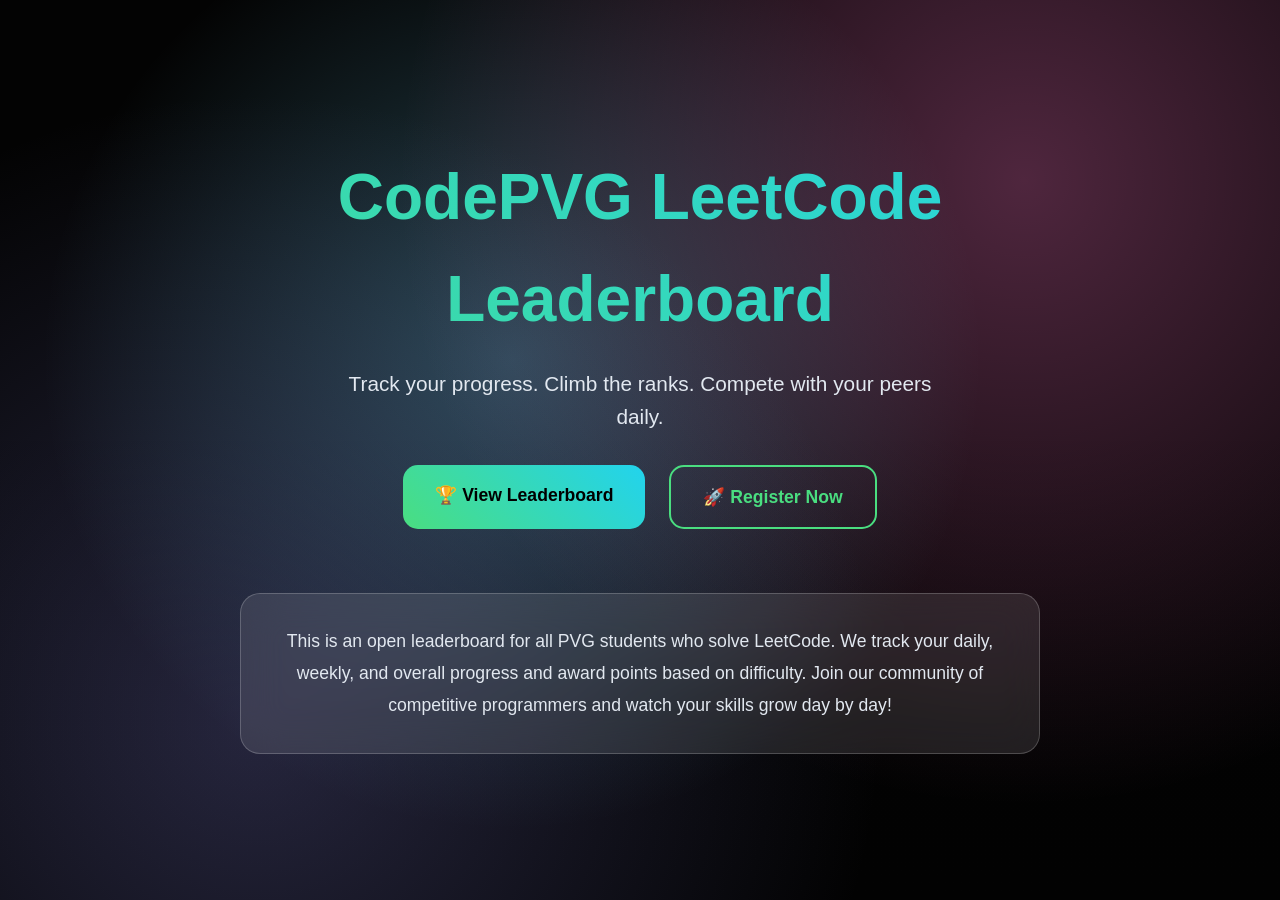
==== frontend/index.html @ daf1b3d1 "Update navbar, using reusable js block" ====
<!DOCTYPE html>
<html lang="en">

<head>
    <meta charset="UTF-8">
    <meta name="viewport" content="width=device-width, initial-scale=1.0">
    <title>CodePVG LeetCode Leaderboard</title>
    <link rel="stylesheet" href="styles/main.css">
    <link rel="icon" type="image/png" href="assets/logo.png">
</head>

<body>
    <main class="hero">
        <div class="hero-content">
            <h1 class="hero-title">CodePVG LeetCode Leaderboard</h1>

            <p class="hero-subtitle">
                Track your progress. Climb the ranks. Compete with your peers daily.
            </p>

            <div class="hero-buttons">
                <a href="/leaderboard" class="btn btn-primary">
                    🏆 View Leaderboard
                </a>
                <a href="/registration" class="btn btn-secondary">
                    🚀 Register Now
                </a>
            </div>

            <div class="hero-description">
                <p>
                    This is an open leaderboard for all PVG students who solve LeetCode. We track your daily,
                    weekly, and overall progress and award points based on difficulty. Join our community of
                    competitive programmers and watch your skills grow day by day!
                </p>
            </div>
        </div>
    </main>
</body>

</html>
---- frontend/styles/main.css ----
/* Reset and base styles */
* {
  margin: 0;
  padding: 0;
  box-sizing: border-box;
}

html,
body {
  overflow-x: hidden;
  width: 100%;
  max-width: 100vw;
}

body {
  font-family: -apple-system, BlinkMacSystemFont, 'Segoe UI', Roboto, Oxygen, Ubuntu, Cantarell, sans-serif;
  background: #0a0a0a;
  color: #fff;
  line-height: 1.6;
}

/* Animations */
@keyframes float {

  0%,
  100% {
    transform: translateY(0px) rotate(0deg);
  }

  50% {
    transform: translateY(-20px) rotate(1deg);
  }
}

@keyframes glow {

  0%,
  100% {
    box-shadow: 0 0 20px rgba(74, 222, 128, 0.3);
  }

  50% {
    box-shadow: 0 0 40px rgba(74, 222, 128, 0.6), 0 0 60px rgba(34, 211, 238, 0.3);
  }
}

@keyframes gradient {
  0% {
    background-position: 0% 50%;
  }

  50% {
    background-position: 100% 50%;
  }

  100% {
    background-position: 0% 50%;
  }
}

@keyframes scroll {
  0% {
    opacity: 1;
    transform: translateX(-50%) translateY(0);
  }

  100% {
    opacity: 0;
    transform: translateX(-50%) translateY(20px);
  }
}

/* Utility classes */
.container {
  max-width: 1200px;
  margin: 0 auto;
  padding: 0 1rem;
  width: 100%;
}

.text-center {
  text-align: center;
}

.flex {
  display: flex;
}

.flex-col {
  flex-direction: column;
}

.items-center {
  align-items: center;
}

.justify-center {
  justify-content: center;
}

.justify-between {
  justify-content: space-between;
}

.gap-1 {
  gap: 1rem;
}

.gap-2 {
  gap: 2rem;
}

.hidden {
  display: none;
}

/* Navigation */
.navbar {
  background: linear-gradient(135deg, #1a1a2e 0%, #16213e 100%);
  padding: 1rem 0;
  border-bottom: 1px solid #333;
  position: sticky;
  top: 0;
  z-index: 1000;
}

.navbar .container {
  display: flex;
  justify-content: space-between;
  align-items: center;
}

.navbar .nav-brand {
  display: flex;
  align-items: center;
  gap: 12px;
  text-decoration: none;
  transition: transform 0.3s ease;
}

.navbar .nav-brand:hover {
  transform: scale(1.02);
}

.navbar .nav-logo {
  width: 40px;
  height: 40px;
}

.navbar .nav-title {
  color: #fff;
  font-size: 1.6rem;
  font-weight: 800;
  letter-spacing: 0.5px;
  background: linear-gradient(45deg, #4ade80, #22d3ee);
  -webkit-background-clip: text;
  -webkit-text-fill-color: transparent;
  background-clip: text;
}

.navbar .nav-links {
  display: flex;
  gap: 2rem;
  list-style: none;
}

.navbar .nav-links a {
  color: #fff;
  text-decoration: none;
  font-size: 1rem;
  transition: color 0.3s ease;
}

.navbar .nav-links a:hover,
.navbar .nav-links a.active {
  color: #4ade80;
}

.mobile-menu-btn {
  display: none;
  background: transparent;
  border: none;
  color: #fff;
  cursor: pointer;
  padding: 0.5rem;
}

.mobile-menu-btn svg {
  display: block;
}

/* Hero section */
.hero {
  min-height: 100vh;
  width: 100%;
  background:
    linear-gradient(rgba(0, 0, 0, 0.7), rgba(0, 0, 0, 0.8)),
    url('https://images.unsplash.com/photo-1461749280684-dccba630e2f6?ixlib=rb-4.0.3&ixid=M3wxMjA3fDB8MHxwaG90by1wYWdlfHx8fGVufDB8fHx8fA%3D%3D&auto=format&fit=crop&w=2069&q=80');
  background-size: cover;
  background-position: center;
  background-attachment: fixed;
  position: relative;
  display: flex;
  flex-direction: column;
  justify-content: center;
  align-items: center;
  text-align: center;
  padding: 2rem 1rem;
  overflow: hidden;
}

.hero::before {
  content: '';
  position: absolute;
  top: 0;
  left: 0;
  right: 0;
  bottom: 0;
  background:
    radial-gradient(circle at 20% 80%, rgba(120, 119, 198, 0.3) 0%, transparent 50%),
    radial-gradient(circle at 80% 20%, rgba(255, 119, 198, 0.3) 0%, transparent 50%),
    radial-gradient(circle at 40% 40%, rgba(120, 219, 255, 0.3) 0%, transparent 50%);
  animation: float 6s ease-in-out infinite;
}

.hero-content {
  position: relative;
  z-index: 10;
  max-width: 1000px;
  width: 100%;
  margin: 0 auto;
}

.hero-title {
  font-size: 4rem;
  font-weight: bold;
  margin-bottom: 1rem;
  background: linear-gradient(45deg, #4ade80, #22d3ee, #a855f7);
  background-size: 300% 300%;
  -webkit-background-clip: text;
  -webkit-text-fill-color: transparent;
  background-clip: text;
  animation: gradient 3s ease infinite;
}

.hero-subtitle {
  font-size: 1.3rem;
  margin-bottom: 2rem;
  color: #e2e8f0;
  font-weight: 300;
  max-width: 600px;
  margin-left: auto;
  margin-right: auto;
  line-height: 1.6;
}

.hero-buttons {
  display: flex;
  gap: 1.5rem;
  justify-content: center;
  margin-bottom: 4rem;
  flex-wrap: wrap;
}

.btn {
  border: none;
  border-radius: 15px;
  padding: 1rem 2rem;
  font-weight: bold;
  font-size: 1.1rem;
  cursor: pointer;
  transition: all 0.3s ease;
  min-width: 200px;
  max-width: 300px;
  text-decoration: none;
  display: inline-block;
  text-align: center;
}

.btn-primary {
  background: linear-gradient(45deg, #4ade80, #22d3ee);
  color: #000;
  animation: glow 2s ease-in-out infinite;
}

.btn-primary:hover {
  transform: translateY(-3px) scale(1.05);
  box-shadow: 0 10px 40px rgba(74, 222, 128, 0.4);
}

.btn-secondary {
  background: transparent;
  border: 2px solid #4ade80;
  color: #4ade80;
}

.btn-secondary:hover {
  background: #4ade80;
  color: #000;
  transform: translateY(-3px) scale(1.05);
}

.hero-description {
  background: rgba(255, 255, 255, 0.1);
  border-radius: 20px;
  padding: 2rem;
  backdrop-filter: blur(20px);
  border: 1px solid rgba(255, 255, 255, 0.2);
  max-width: 800px;
  margin: 0 auto;
  width: 100%;
}

.hero-description p {
  font-size: 1.1rem;
  line-height: 1.8;
  color: #e2e8f0;
  margin: 0;
}

/* Page content */
.page {
  min-height: 100vh;
  background: linear-gradient(135deg, #0a0a0a 0%, #1a1a2e 50%, #16213e 100%);
  color: #fff;
  padding: 2rem 1rem;
}

.page-title {
  text-align: center;
  font-size: 3rem;
  margin-bottom: 2rem;
  font-weight: bold;
  background: linear-gradient(45deg, #4ade80, #22d3ee);
  -webkit-background-clip: text;
  -webkit-text-fill-color: transparent;
  background-clip: text;
}

/* Tabs */
.tabs {
  display: flex;
  justify-content: center;
  margin-bottom: 2rem;
  border-bottom: 1px solid #333;
  flex-wrap: nowrap;
}

.tab {
  padding: 1rem 2rem;
  background: transparent;
  border: none;
  border-bottom: 3px solid transparent;
  color: #94a3b8;
  border-radius: 10px 10px 0 0;
  font-size: 1.2rem;
  font-weight: 600;
  cursor: pointer;
  text-transform: capitalize;
  transition: color 0.25s ease, border-color 0.25s ease, background-color 0.25s ease;
}

.tab:hover {
  color: #e2e8f0;
  background: rgba(255, 255, 255, 0.03);
}

.tab.active {
  color: #4ade80;
  background: rgba(74, 222, 128, 0.08);
  box-shadow: inset 0 -3px 0 #4ade80;
}

/* Leaderboard */
.leaderboard {
  background: rgba(255, 255, 255, 0.05);
  border-radius: 12px;
  overflow: hidden;
  backdrop-filter: blur(10px);
  border: 1px solid rgba(255, 255, 255, 0.1);
}

.leaderboard-header {
  display: grid;
  grid-template-columns: 60px 1fr 180px 80px 80px 80px 100px;
  padding: 1rem 1.25rem;
  background: rgba(255, 255, 255, 0.1);
  font-weight: bold;
  font-size: 0.9rem;
  border-bottom: 1px solid rgba(255, 255, 255, 0.1);
}

.leaderboard-row {
  display: grid;
  grid-template-columns: 60px 1fr 180px 80px 80px 80px 100px;
  padding: 1rem 1.25rem;
  border-bottom: 1px solid rgba(255, 255, 255, 0.1);
  transition: background 0.3s ease;
}

.leaderboard-row:nth-child(even) {
  background: rgba(255, 255, 255, 0.02);
}

.leaderboard-row:hover {
  background: rgba(255, 255, 255, 0.1);
}

.leaderboard-row:last-child {
  border-bottom: none;
}

.rank {
  display: flex;
  align-items: center;
  font-size: 1.2rem;
  font-weight: bold;
}

.username {
  color: #22d3ee;
  font-family: monospace;
  font-size: 0.9rem;
  overflow: hidden;
  white-space: nowrap;
}

.user-link {
  text-decoration: none;
  color: inherit;
  border-bottom: 1px dashed rgba(0, 188, 212, 0.4);
  transition: all 0.2s ease;
  padding: 1px 4px;
  display: inline-block;
  max-width: 100%;
  overflow: hidden;
  text-overflow: ellipsis;
  white-space: nowrap;
  vertical-align: middle;
}

.user-link:hover {
  border-bottom: 1px solid currentColor;
  background-color: rgba(0, 188, 212, 0.1);
  border-radius: 4px;
}

.user-link:hover::after {
  content: "↗";
  font-size: 1em;
  font-weight: bold;
  margin-left: 2px;
}

.easy {
  color: #4ade80;
}

.medium {
  color: #f59e0b;
}

.hard {
  color: #ef4444;
}

.score {
  color: #fff;
  font-weight: bold;
  font-size: 1.1rem;
}

/* Mobile cards */
.mobile-cards {
  display: none;
}

.mobile-card {
  background: rgba(255, 255, 255, 0.05);
  border-radius: 12px;
  padding: 1.5rem;
  margin-bottom: 1rem;
  border: 1px solid rgba(255, 255, 255, 0.1);
}

.mobile-card-header {
  display: flex;
  justify-content: space-between;
  align-items: center;
  margin-bottom: 1rem;
}

.mobile-rank {
  font-size: 1.5rem;
  font-weight: bold;
}

.mobile-score {
  font-size: 1.2rem;
  font-weight: bold;
  color: #4ade80;
}

.mobile-name {
  font-size: 1.2rem;
  font-weight: bold;
  margin-bottom: 0.5rem;
}

.mobile-username {
  color: #22d3ee;
  font-family: monospace;
  margin-bottom: 1rem;
}

.mobile-stats {
  display: flex;
  justify-content: space-between;
}

.mobile-stat {
  text-align: center;
}

.mobile-stat-number {
  font-weight: bold;
  font-size: 1.2rem;
}

.mobile-stat-label {
  font-size: 0.8rem;
  color: #888;
}

/* Forms */
.form-container {
  display: flex;
  align-items: center;
  justify-content: center;
  min-height: 100vh;
  padding: 2rem 1rem;
}

.form-card {
  background: rgba(255, 255, 255, 0.05);
  border-radius: 20px;
  padding: 3rem;
  backdrop-filter: blur(10px);
  border: 1px solid rgba(255, 255, 255, 0.1);
  max-width: 500px;
  width: 100%;
}

.form-group {
  margin-bottom: 1.5rem;
}

.form-label {
  display: block;
  margin-bottom: 0.5rem;
  font-weight: bold;
  color: #fff;
}

.form-input {
  width: 100%;
  padding: 1rem;
  border-radius: 12px;
  border: 1px solid rgba(255, 255, 255, 0.3);
  background: rgba(255, 255, 255, 0.1);
  color: #fff;
  font-size: 1rem;
  backdrop-filter: blur(10px);
  outline: none;
  transition: border-color 0.3s ease;
}

.form-input:focus {
  border-color: #4ade80;
}

.form-input::placeholder {
  color: #aaa;
}

.form-help {
  color: #ccc;
  font-size: 0.9rem;
  margin-top: 0.5rem;
  display: block;
}

/* Success message */
.success-container {
  text-align: center;
}

.success-icon {
  font-size: 4rem;
  margin-bottom: 1rem;
}

.success-title {
  font-size: 2rem;
  margin-bottom: 1rem;
  color: #4ade80;
}

.success-message {
  font-size: 1.1rem;
  margin-bottom: 2rem;
  color: #ccc;
}

/* Content sections */
.content-section {
  background: rgba(255, 255, 255, 0.05);
  border-radius: 20px;
  padding: 2rem;
  backdrop-filter: blur(10px);
  border: 1px solid rgba(255, 255, 255, 0.1);
  margin-bottom: 2rem;
}

.section-title {
  margin-bottom: 1rem;
  font-size: 1.5rem;
}

.section-title.green {
  color: #4ade80;
}

.section-title.blue {
  color: #22d3ee;
}

.section-title.red {
  color: #ef4444;
}

.section-title.orange {
  color: #f59e0b;
}

.section-title.purple {
  color: #8b5cf6;
}

.grid-2 {
  display: grid;
  grid-template-columns: repeat(auto-fit, minmax(300px, 1fr));
  gap: 1.5rem;
}

.grid-3 {
  display: grid;
  grid-template-columns: repeat(auto-fit, minmax(250px, 1fr));
  gap: 1rem;
}

.feature-grid {
  display: grid;
  grid-template-columns: repeat(auto-fit, minmax(300px, 1fr));
  gap: 1.5rem;
  margin-bottom: 2rem;
}

.feature-card {
  background: rgba(255, 255, 255, 0.05);
  border-radius: 15px;
  padding: 1.5rem;
  border: 1px solid rgba(255, 255, 255, 0.1);
}

.feature-title {
  margin-bottom: 1rem;
  font-size: 1.2rem;
}

.feature-list {
  color: #ccc;
  line-height: 1.6;
  margin: 0;
  padding-left: 1.2rem;
}

.badges {
  display: flex;
  justify-content: center;
  flex-wrap: wrap;
  gap: 1rem;
}

.badge {
  border-radius: 12px;
  padding: 0.8rem 1.5rem;
  font-weight: bold;
}

.badge.green {
  background: linear-gradient(45deg, #4ade80, #22d3ee);
  color: #000;
}

.badge.orange {
  background: linear-gradient(45deg, #f59e0b, #ef4444);
  color: #fff;
}

.badge.purple {
  background: linear-gradient(45deg, #8b5cf6, #ec4899);
  color: #fff;
}

/* Scroll indicator */
.scroll-indicator {
  position: absolute;
  bottom: 2rem;
  left: 50%;
  transform: translateX(-50%);
  animation: float 2s ease-in-out infinite;
}

.scroll-mouse {
  width: 30px;
  height: 50px;
  border: 2px solid #4ade80;
  border-radius: 25px;
  position: relative;
}

.scroll-wheel {
  width: 4px;
  height: 8px;
  background: #4ade80;
  border-radius: 2px;
  position: absolute;
  top: 8px;
  left: 50%;
  transform: translateX(-50%);
  animation: scroll 2s ease-in-out infinite;
}

/* Contact Section */
.contact-card {
  text-align: center;
  padding: 2rem 1.5rem;
  transition: transform 0.3s ease, box-shadow 0.3s ease;
}

.contact-card:hover {
  transform: translateY(-5px);
  box-shadow: 0 10px 25px rgba(0, 0, 0, 0.3);
}

.contact-icon {
  width: 60px;
  height: 60px;
  border-radius: 50%;
  display: flex;
  align-items: center;
  justify-content: center;
  margin: 0 auto 1rem;
  transition: transform 0.3s ease;
}

.contact-icon.linkedin {
  background: linear-gradient(135deg, #0077b5, #005885);
  color: white;
}

.contact-icon.email {
  background: linear-gradient(135deg, #ea4335, #d33b2c);
  color: white;
}

.contact-icon.whatsapp {
  background: linear-gradient(135deg, #25d366, #1da851);
  color: white;
}

.contact-card:hover .contact-icon {
  transform: scale(1.1) rotate(5deg);
}

.contact-btn {
  display: inline-block;
  padding: 0.75rem 1.5rem;
  border-radius: 25px;
  text-decoration: none;
  font-weight: 600;
  font-size: 0.9rem;
  transition: all 0.3s ease;
  border: 2px solid transparent;
  color: white;
}

.linkedin-btn {
  background: linear-gradient(135deg, #0077b5, #005885);
}

.linkedin-btn:hover {
  background: linear-gradient(135deg, #005885, #004a6b);
  transform: translateY(-2px);
  box-shadow: 0 5px 15px rgba(0, 119, 181, 0.4);
}

.email-btn {
  background: linear-gradient(135deg, #ea4335, #d33b2c);
}

.email-btn:hover {
  background: linear-gradient(135deg, #d33b2c, #b52d20);
  transform: translateY(-2px);
  box-shadow: 0 5px 15px rgba(234, 67, 53, 0.4);
}

.whatsapp-btn {
  background: linear-gradient(135deg, #25d366, #1da851);
}

.whatsapp-btn:hover {
  background: linear-gradient(135deg, #1da851, #128c3c);
  transform: translateY(-2px);
  box-shadow: 0 5px 15px rgba(37, 211, 102, 0.4);
}

.contact-description {
  color: #aaa;
  margin-bottom: 1rem;
  font-size: 0.9rem;
}

/* Mobile responsiveness */
@media (max-width: 768px) {
  .hero-title {
    font-size: 2.5rem;
  }

  .hero-subtitle {
    font-size: 1rem;
    margin-bottom: 1.5rem;
  }

  .hero-buttons {
    flex-direction: column;
    width: 100%;
    align-items: center;
  }

  .btn {
    width: 100%;
    max-width: 300px;
  }

  .hero-description {
    padding: 1.5rem;
  }

  .hero-description p {
    font-size: 1rem;
  }

  .navbar .container {
    flex-wrap: wrap;
  }

  .mobile-menu-btn {
    display: block;
    margin-left: auto;
  }

  .navbar .nav-links {
    display: none;
    flex-direction: column;
    width: 100%;
    text-align: center;
    padding-top: 1rem;
    gap: 1rem;
  }

  .navbar .nav-links.active {
    display: flex;
  }

  .leaderboard-header,
  .leaderboard-row {
    display: none;
  }

  .mobile-cards {
    display: block;
  }

  .tabs {
    flex-wrap: wrap;
  }

  .tab {
    padding: 0.75rem 1rem;
    font-size: 0.9rem;
  }

  .page-title {
    font-size: 2rem;
  }

  .form-card {
    padding: 2rem;
  }

  .feature-grid {
    grid-template-columns: 1fr;
    gap: 1.5rem;
  }

  .contact-card {
    padding: 1.5rem 1rem;
  }

  .contact-icon {
    width: 50px;
    height: 50px;
  }
}

@media (max-width: 480px) {
  .hero-title {
    font-size: 2rem;
  }

  .hero-subtitle {
    font-size: 0.9rem;
  }

  .hero-buttons {
    margin-bottom: 2rem;
  }

  .hero-description {
    padding: 1rem;
  }

  .btn {
    padding: 0.8rem 1.5rem;
    font-size: 1rem;
  }

  .page-title {
    font-size: 1.5rem;
  }

  .form-card {
    padding: 1.5rem;
  }

  .container {
    padding: 0 0.5rem;
  }
}

/* Hiding scrollbar */
html,
body {
  scrollbar-width: none;
  /* Firefox */
  -ms-overflow-style: none;
  /* IE and Edge */
}

html::-webkit-scrollbar,
body::-webkit-scrollbar {
  display: none;
  /* Chrome, Safari, Opera */
}

/* footer styles */
.footer {
  width: 100%;
  padding: 50px 20px 20px;
  background: #0f172a;
  border-top: 1px solid rgba(255, 255, 255, 0.08);
  font-family: 'Poppins', sans-serif;
  position: relative;
}

.footer-container {
  max-width: 1200px;
  margin: auto;
  display: grid;
  grid-template-columns: 3fr 1fr 1fr 1.5fr;
  gap: 40px;
}

.footer-section.brand {
  justify-self: start;
  padding-right: 40px;
  margin-right: 40px;
}

.footer-section:nth-child(2),
.footer-section:nth-child(3),
.footer-section:nth-child(4) {
  justify-self: start;
}

.brand-row {
  display: flex;
  align-items: center;
  gap: 10px;
}

.footer-logo {
  width: 38px;
  height: 38px;
}

.brand-row h2 {
  margin: 0;
  color: #e5e7eb;
}

.footer-desc {
  margin-top: 10px;
  font-size: 14px;
  color: #9ca3af;
  line-height: 1.5;
}

.affiliation {
  margin-top: 8px;
  font-size: 13px;
  color: #6b7280;
}

.affiliation a {
  color: #60a5fa;
  text-decoration: none;
}

.footer-section h3 {
  color: #e5e7eb;
  margin-bottom: 10px;
  font-size: 15px;
}

.footer-section ul {
  list-style: none;
  padding: 0;
}

.footer-section ul li {
  margin: 7px 0;
}

.footer-section a:hover {
  color: #ffffff;
}

.footer-bottom {
  border-top: 1px solid rgba(255, 255, 255, 0.08);
  margin-top: 30px;
  padding-top: 15px;
  text-align: center;
  color: #6b7280;
  font-size: 13px;
}

.footer-credit {
  margin-top: 5px;
}

.footer-link {
  color: #9ca3af;
  text-decoration: underline;
  transition: color 0.3s ease;
}

.footer-link:hover {
  color: #ffffff;
}

.footer::before {
  content: "";
  position: absolute;
  top: 0;
  left: 0;
  height: 2px;
  width: 100%;
  background: linear-gradient(90deg, #22c55e, #38bdf8, #a78bfa);
  opacity: 0.85;
}

.footer-section a {
  color: #9ca3af;
  text-decoration: none;
  font-size: 14px;
  position: relative;
  transition: all 0.3s ease;
}

.footer-section a:hover {
  color: #ffffff;
}

.footer-section a::after {
  content: "";
  position: absolute;
  left: 0;
  bottom: -3px;
  width: 0%;
  height: 2px;
  background: linear-gradient(90deg, #22c55e, #38bdf8);
  transition: width 0.3s ease;
}

.footer-section a:hover::after {
  width: 100%;
}

/* Mobile Responsiveness */
@media (max-width: 900px) {
  .footer-container {
    grid-template-columns: 1fr;
    gap: 40px;
    text-align: center;
  }

  .footer-section.brand {
    grid-column: 1 / -1;
    padding-right: 0;
    margin-right: 0;
    justify-self: center;
  }

  .brand-row {
    justify-content: center;
  }

  .footer-section:nth-child(2),
  .footer-section:nth-child(3),
  .footer-section:nth-child(4) {
    grid-column: 1 / -1;
    justify-self: center;
  }
}
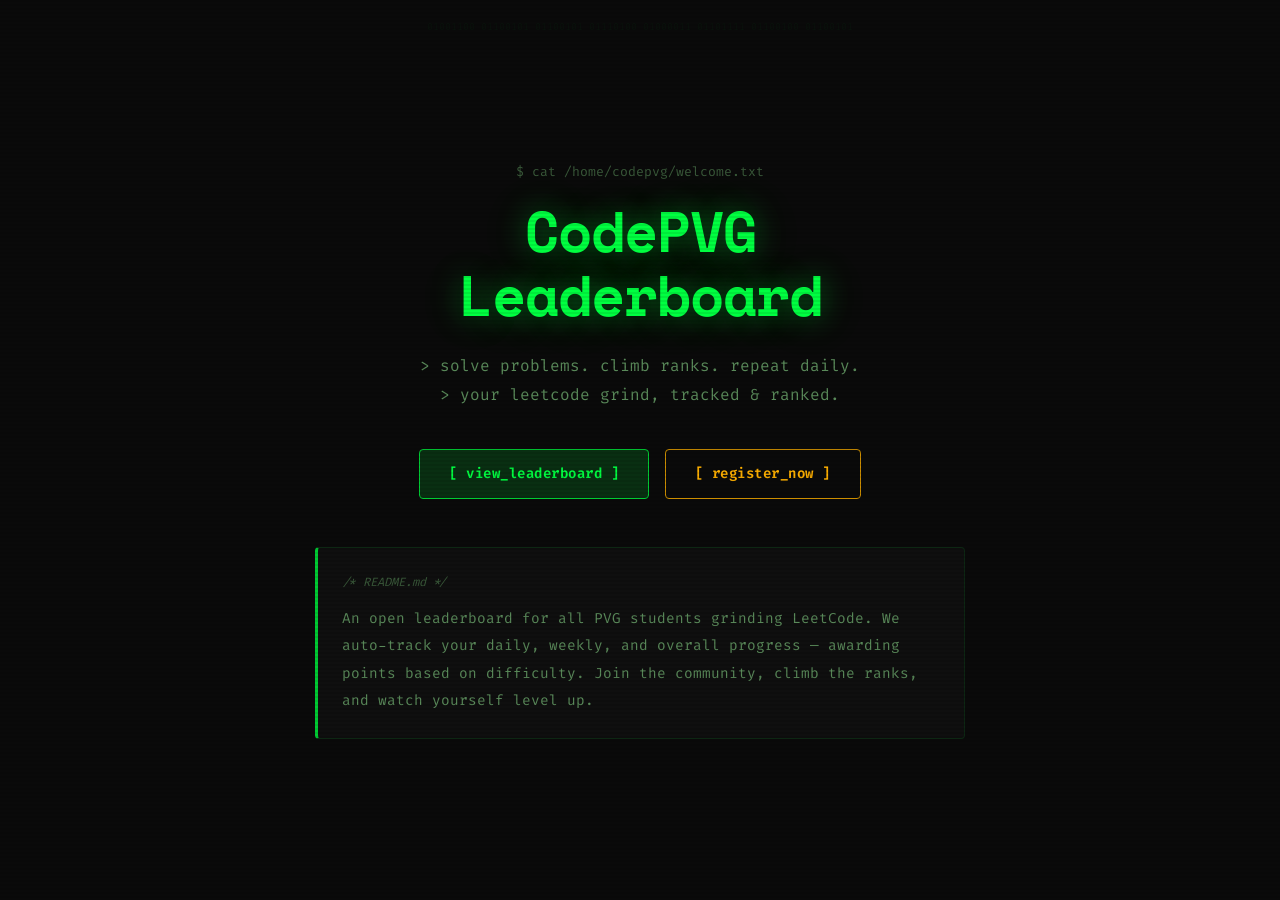
==== commit ede030a7: "Frontend overhaul, terminal style" ====
--- a/frontend/index.html
+++ b/frontend/index.html
@@ -4,7 +4,10 @@
 <head>
     <meta charset="UTF-8">
     <meta name="viewport" content="width=device-width, initial-scale=1.0">
-    <title>CodePVG LeetCode Leaderboard</title>
+    <title>CodePVG — LeetCode Leaderboard</title>
+    <link rel="preconnect" href="https://fonts.googleapis.com">
+    <link rel="preconnect" href="https://fonts.gstatic.com" crossorigin>
+    <link href="https://fonts.googleapis.com/css2?family=Fira+Code:wght@400;500;600;700&family=Space+Mono:wght@400;700&display=swap" rel="stylesheet">
     <link rel="stylesheet" href="styles/main.css">
     <link rel="icon" type="image/png" href="assets/logo.png">
 </head>
@@ -12,26 +15,31 @@
 <body>
     <main class="hero">
         <div class="hero-content">
-            <h1 class="hero-title">CodePVG LeetCode Leaderboard</h1>
+            <p style="color: var(--text-muted); font-size: 0.82rem; margin-bottom: 1rem;">
+                $ cat /home/codepvg/welcome.txt
+            </p>
+
+            <h1 class="hero-title">CodePVG<br>Leaderboard</h1>
 
             <p class="hero-subtitle">
-                Track your progress. Climb the ranks. Compete with your peers daily.
+                > solve problems. climb ranks. repeat daily.<br>
+                > your leetcode grind, tracked & ranked.
             </p>
 
             <div class="hero-buttons">
                 <a href="/leaderboard" class="btn btn-primary">
-                    🏆 View Leaderboard
+                    view_leaderboard
                 </a>
                 <a href="/registration" class="btn btn-secondary">
-                    🚀 Register Now
+                    register_now
                 </a>
             </div>
 
             <div class="hero-description">
                 <p>
-                    This is an open leaderboard for all PVG students who solve LeetCode. We track your daily,
-                    weekly, and overall progress and award points based on difficulty. Join our community of
-                    competitive programmers and watch your skills grow day by day!
+                    An open leaderboard for all PVG students grinding LeetCode. We auto-track your daily,
+                    weekly, and overall progress — awarding points based on difficulty.
+                    Join the community, climb the ranks, and watch yourself level up.
                 </p>
             </div>
         </div>
--- a/frontend/styles/main.css
+++ b/frontend/styles/main.css
@@ -1,124 +1,173 @@
-/* Reset and base styles */
+/* ============================================
+   CodePVG Leaderboard — Terminal / CRT Theme
+   ============================================ */
+
+@import url('https://fonts.googleapis.com/css2?family=Fira+Code:wght@400;500;600;700&family=Space+Mono:wght@400;700&display=swap');
+
+:root {
+  --bg:          #0a0a0a;
+  --bg-surface:  #0f0f0f;
+  --bg-raised:   #141414;
+  --green:       #00ff41;
+  --green-dim:   #00cc33;
+  --green-muted: rgba(0, 255, 65, 0.15);
+  --amber:       #ffb000;
+  --amber-dim:   #cc8e00;
+  --amber-muted: rgba(255, 176, 0, 0.12);
+  --red:         #ff3333;
+  --cyan:        #00e5ff;
+  --violet:      #bf7fff;
+  --text:        #b0ffb0;
+  --text-dim:    #5a8a5a;
+  --text-muted:  #3a5a3a;
+  --border:      rgba(0, 255, 65, 0.1);
+  --border-bright: rgba(0, 255, 65, 0.25);
+}
+
+/* ── Reset ── */
 * {
   margin: 0;
   padding: 0;
   box-sizing: border-box;
 }
 
-html,
-body {
+html, body {
   overflow-x: hidden;
   width: 100%;
   max-width: 100vw;
 }
 
 body {
-  font-family: -apple-system, BlinkMacSystemFont, 'Segoe UI', Roboto, Oxygen, Ubuntu, Cantarell, sans-serif;
-  background: #0a0a0a;
-  color: #fff;
-  line-height: 1.6;
-}
-
-/* Animations */
-@keyframes float {
-
-  0%,
-  100% {
-    transform: translateY(0px) rotate(0deg);
-  }
-
-  50% {
-    transform: translateY(-20px) rotate(1deg);
-  }
-}
-
-@keyframes glow {
-
-  0%,
-  100% {
-    box-shadow: 0 0 20px rgba(74, 222, 128, 0.3);
-  }
-
-  50% {
-    box-shadow: 0 0 40px rgba(74, 222, 128, 0.6), 0 0 60px rgba(34, 211, 238, 0.3);
-  }
+  font-family: 'Fira Code', 'Courier New', monospace;
+  background: var(--bg);
+  color: var(--text);
+  line-height: 1.7;
+  font-size: 14px;
+}
+
+/* ── CRT Scanline Overlay ── */
+body::after {
+  content: '';
+  position: fixed;
+  inset: 0;
+  pointer-events: none;
+  z-index: 9999;
+  background: repeating-linear-gradient(
+    0deg,
+    transparent,
+    transparent 2px,
+    rgba(0, 0, 0, 0.08) 2px,
+    rgba(0, 0, 0, 0.08) 4px
+  );
+}
+
+/* ── Animations ── */
+@keyframes blink {
+  0%, 100% { opacity: 1; }
+  50%      { opacity: 0; }
+}
+
+@keyframes typing {
+  from { width: 0; }
+  to   { width: 100%; }
+}
+
+@keyframes fadeIn {
+  from { opacity: 0; transform: translateY(8px); }
+  to   { opacity: 1; transform: translateY(0); }
 }
 
 @keyframes gradient {
-  0% {
-    background-position: 0% 50%;
-  }
-
-  50% {
-    background-position: 100% 50%;
-  }
-
-  100% {
-    background-position: 0% 50%;
-  }
-}
-
-@keyframes scroll {
-  0% {
-    opacity: 1;
-    transform: translateX(-50%) translateY(0);
-  }
-
-  100% {
-    opacity: 0;
-    transform: translateX(-50%) translateY(20px);
-  }
-}
-
-/* Utility classes */
+  0%   { background-position: 0% 50%; }
+  50%  { background-position: 100% 50%; }
+  100% { background-position: 0% 50%; }
+}
+
+@keyframes flicker {
+  0%   { opacity: 0.97; }
+  5%   { opacity: 1; }
+  10%  { opacity: 0.98; }
+  15%  { opacity: 1; }
+  100% { opacity: 1; }
+}
+
+@keyframes glow-pulse {
+  0%, 100% { text-shadow: 0 0 10px rgba(0, 255, 65, 0.5), 0 0 20px rgba(0, 255, 65, 0.2); }
+  50%      { text-shadow: 0 0 20px rgba(0, 255, 65, 0.8), 0 0 40px rgba(0, 255, 65, 0.4); }
+}
+
+@keyframes matrixRain {
+  0%   { transform: translateY(-100%); opacity: 1; }
+  100% { transform: translateY(100vh); opacity: 0; }
+}
+
+/* ── Utility ── */
 .container {
-  max-width: 1200px;
+  max-width: 1100px;
   margin: 0 auto;
-  padding: 0 1rem;
+  padding: 0 1.5rem;
   width: 100%;
 }
 
-.text-center {
-  text-align: center;
-}
-
-.flex {
-  display: flex;
-}
-
-.flex-col {
-  flex-direction: column;
-}
-
-.items-center {
+.text-center { text-align: center; }
+.flex        { display: flex; }
+.flex-col    { flex-direction: column; }
+.items-center   { align-items: center; }
+.justify-center { justify-content: center; }
+.justify-between { justify-content: space-between; }
+.gap-1 { gap: 1rem; }
+.gap-2 { gap: 2rem; }
+.hidden { display: none; }
+
+/* ── Terminal Window ── */
+.terminal-window {
+  background: var(--bg-surface);
+  border: 1px solid var(--border-bright);
+  border-radius: 8px;
+  overflow: hidden;
+  box-shadow: 0 0 30px rgba(0, 255, 65, 0.05), inset 0 0 60px rgba(0, 255, 65, 0.02);
+}
+
+.terminal-header {
+  background: var(--bg-raised);
+  padding: 0.5rem 1rem;
+  display: flex;
   align-items: center;
-}
-
-.justify-center {
-  justify-content: center;
-}
-
-.justify-between {
-  justify-content: space-between;
-}
-
-.gap-1 {
-  gap: 1rem;
-}
-
-.gap-2 {
-  gap: 2rem;
-}
-
-.hidden {
-  display: none;
-}
-
-/* Navigation */
+  gap: 8px;
+  border-bottom: 1px solid var(--border);
+  font-size: 0.75rem;
+  color: var(--text-dim);
+}
+
+.terminal-dots {
+  display: flex;
+  gap: 6px;
+}
+
+.terminal-dot {
+  width: 10px;
+  height: 10px;
+  border-radius: 50%;
+}
+
+.terminal-dot.red    { background: #ff5f57; }
+.terminal-dot.yellow { background: #febc2e; }
+.terminal-dot.green  { background: #28c840; }
+
+.terminal-title {
+  margin-left: 8px;
+  font-family: 'Space Mono', monospace;
+}
+
+.terminal-body {
+  padding: 1.5rem;
+}
+
+/* ── Navigation ── */
 .navbar {
-  background: linear-gradient(135deg, #1a1a2e 0%, #16213e 100%);
-  padding: 1rem 0;
-  border-bottom: 1px solid #333;
+  background: var(--bg);
+  padding: 0;
+  border-bottom: 1px solid var(--border-bright);
   position: sticky;
   top: 0;
   z-index: 1000;
@@ -133,277 +182,370 @@
 .navbar .nav-brand {
   display: flex;
   align-items: center;
-  gap: 12px;
+  gap: 10px;
   text-decoration: none;
-  transition: transform 0.3s ease;
-}
-
-.navbar .nav-brand:hover {
-  transform: scale(1.02);
+  padding: 0.75rem 0;
+}
+
+.navbar .nav-brand:hover .nav-title {
+  text-shadow: 0 0 12px rgba(0, 255, 65, 0.6);
 }
 
 .navbar .nav-logo {
-  width: 40px;
-  height: 40px;
+  width: 28px;
+  height: 28px;
+  filter: brightness(0) invert(1) sepia(1) saturate(5) hue-rotate(85deg);
 }
 
 .navbar .nav-title {
-  color: #fff;
-  font-size: 1.6rem;
-  font-weight: 800;
+  font-family: 'Space Mono', monospace;
+  font-size: 1rem;
+  font-weight: 700;
+  color: var(--green);
+  letter-spacing: 1px;
+  transition: text-shadow 0.2s ease;
+}
+
+.navbar .nav-links {
+  display: flex;
+  gap: 0;
+  list-style: none;
+}
+
+.navbar .nav-links li {
+  border-left: 1px solid var(--border);
+}
+
+.navbar .nav-links li:last-child {
+  border-right: 1px solid var(--border);
+}
+
+.navbar .nav-links a {
+  color: var(--text-dim);
+  text-decoration: none;
+  font-size: 0.82rem;
+  font-weight: 500;
+  padding: 0.75rem 1.2rem;
+  display: block;
+  transition: all 0.15s ease;
   letter-spacing: 0.5px;
-  background: linear-gradient(45deg, #4ade80, #22d3ee);
-  -webkit-background-clip: text;
-  -webkit-text-fill-color: transparent;
-  background-clip: text;
-}
-
-.navbar .nav-links {
-  display: flex;
-  gap: 2rem;
-  list-style: none;
-}
-
-.navbar .nav-links a {
-  color: #fff;
-  text-decoration: none;
-  font-size: 1rem;
-  transition: color 0.3s ease;
-}
-
-.navbar .nav-links a:hover,
+}
+
+.navbar .nav-links a::before {
+  content: '> ';
+  color: var(--text-muted);
+}
+
+.navbar .nav-links a:hover {
+  color: var(--green);
+  background: var(--green-muted);
+}
+
 .navbar .nav-links a.active {
-  color: #4ade80;
+  color: var(--green);
+  background: var(--green-muted);
+  text-shadow: 0 0 8px rgba(0, 255, 65, 0.3);
+}
+
+.navbar .nav-links .github-link::before {
+  content: '$ ';
 }
 
 .mobile-menu-btn {
   display: none;
   background: transparent;
-  border: none;
-  color: #fff;
+  border: 1px solid var(--border-bright);
+  color: var(--green);
   cursor: pointer;
-  padding: 0.5rem;
+  padding: 0.4rem 0.6rem;
+  border-radius: 4px;
+  font-family: 'Fira Code', monospace;
+  font-size: 0.8rem;
 }
 
 .mobile-menu-btn svg {
   display: block;
 }
 
-/* Hero section */
+/* ── Hero Section ── */
 .hero {
   min-height: 100vh;
   width: 100%;
-  background:
-    linear-gradient(rgba(0, 0, 0, 0.7), rgba(0, 0, 0, 0.8)),
-    url('https://images.unsplash.com/photo-1461749280684-dccba630e2f6?ixlib=rb-4.0.3&ixid=M3wxMjA3fDB8MHxwaG90by1wYWdlfHx8fGVufDB8fHx8fA%3D%3D&auto=format&fit=crop&w=2069&q=80');
-  background-size: cover;
-  background-position: center;
-  background-attachment: fixed;
+  background: var(--bg);
   position: relative;
   display: flex;
   flex-direction: column;
   justify-content: center;
   align-items: center;
   text-align: center;
-  padding: 2rem 1rem;
+  padding: 4rem 1.5rem;
   overflow: hidden;
 }
 
+/* Matrix rain columns */
 .hero::before {
-  content: '';
+  content: '01001100 01100101 01100101 01110100 01000011 01101111 01100100 01100101';
   position: absolute;
   top: 0;
   left: 0;
   right: 0;
   bottom: 0;
-  background:
-    radial-gradient(circle at 20% 80%, rgba(120, 119, 198, 0.3) 0%, transparent 50%),
-    radial-gradient(circle at 80% 20%, rgba(255, 119, 198, 0.3) 0%, transparent 50%),
-    radial-gradient(circle at 40% 40%, rgba(120, 219, 255, 0.3) 0%, transparent 50%);
-  animation: float 6s ease-in-out infinite;
+  font-family: 'Fira Code', monospace;
+  font-size: 10px;
+  color: rgba(0, 255, 65, 0.04);
+  word-break: break-all;
+  line-height: 1.4;
+  overflow: hidden;
+  pointer-events: none;
+  padding: 20px;
 }
 
 .hero-content {
   position: relative;
   z-index: 10;
-  max-width: 1000px;
+  max-width: 800px;
   width: 100%;
   margin: 0 auto;
+  animation: fadeIn 0.8s ease-out;
 }
 
 .hero-title {
-  font-size: 4rem;
-  font-weight: bold;
-  margin-bottom: 1rem;
-  background: linear-gradient(45deg, #4ade80, #22d3ee, #a855f7);
-  background-size: 300% 300%;
-  -webkit-background-clip: text;
-  -webkit-text-fill-color: transparent;
-  background-clip: text;
-  animation: gradient 3s ease infinite;
+  font-family: 'Space Mono', monospace;
+  font-size: 3.5rem;
+  font-weight: 700;
+  line-height: 1.15;
+  margin-bottom: 1.5rem;
+  letter-spacing: -1px;
+  color: var(--green);
+  text-shadow: 0 0 30px rgba(0, 255, 65, 0.4), 0 0 60px rgba(0, 255, 65, 0.15);
+  animation: glow-pulse 4s ease-in-out infinite;
 }
 
 .hero-subtitle {
-  font-size: 1.3rem;
-  margin-bottom: 2rem;
-  color: #e2e8f0;
-  font-weight: 300;
-  max-width: 600px;
+  font-size: 1rem;
+  margin-bottom: 2.5rem;
+  color: var(--text-dim);
+  font-weight: 400;
+  max-width: 500px;
   margin-left: auto;
   margin-right: auto;
-  line-height: 1.6;
+  line-height: 1.8;
 }
 
 .hero-buttons {
   display: flex;
-  gap: 1.5rem;
+  gap: 1rem;
   justify-content: center;
-  margin-bottom: 4rem;
+  margin-bottom: 3rem;
   flex-wrap: wrap;
 }
 
 .btn {
-  border: none;
-  border-radius: 15px;
-  padding: 1rem 2rem;
-  font-weight: bold;
-  font-size: 1.1rem;
+  border: 1px solid var(--border-bright);
+  border-radius: 4px;
+  padding: 0.75rem 1.8rem;
+  font-family: 'Fira Code', monospace;
+  font-weight: 600;
+  font-size: 0.88rem;
   cursor: pointer;
-  transition: all 0.3s ease;
-  min-width: 200px;
+  transition: all 0.15s ease;
+  min-width: 180px;
   max-width: 300px;
   text-decoration: none;
   display: inline-block;
   text-align: center;
+  letter-spacing: 0.5px;
+  position: relative;
+}
+
+.btn::before {
+  content: '[ ';
+}
+
+.btn::after {
+  content: ' ]';
 }
 
 .btn-primary {
-  background: linear-gradient(45deg, #4ade80, #22d3ee);
-  color: #000;
-  animation: glow 2s ease-in-out infinite;
+  background: var(--green-muted);
+  color: var(--green);
+  border-color: var(--green-dim);
 }
 
 .btn-primary:hover {
-  transform: translateY(-3px) scale(1.05);
-  box-shadow: 0 10px 40px rgba(74, 222, 128, 0.4);
+  background: var(--green);
+  color: var(--bg);
+  box-shadow: 0 0 20px rgba(0, 255, 65, 0.3);
+  transform: translateY(-1px);
+}
+
+.btn-primary:active {
+  transform: translateY(0);
 }
 
 .btn-secondary {
   background: transparent;
-  border: 2px solid #4ade80;
-  color: #4ade80;
+  border-color: var(--amber-dim);
+  color: var(--amber);
 }
 
 .btn-secondary:hover {
-  background: #4ade80;
-  color: #000;
-  transform: translateY(-3px) scale(1.05);
+  background: var(--amber-muted);
+  box-shadow: 0 0 15px rgba(255, 176, 0, 0.2);
+  transform: translateY(-1px);
 }
 
 .hero-description {
-  background: rgba(255, 255, 255, 0.1);
-  border-radius: 20px;
-  padding: 2rem;
-  backdrop-filter: blur(20px);
-  border: 1px solid rgba(255, 255, 255, 0.2);
-  max-width: 800px;
+  background: var(--bg-surface);
+  border: 1px solid var(--border);
+  border-left: 3px solid var(--green-dim);
+  border-radius: 4px;
+  padding: 1.5rem;
+  max-width: 650px;
   margin: 0 auto;
   width: 100%;
+  text-align: left;
+}
+
+.hero-description::before {
+  content: '/* README.md */';
+  display: block;
+  color: var(--text-muted);
+  font-size: 0.75rem;
+  margin-bottom: 0.75rem;
+  font-style: italic;
 }
 
 .hero-description p {
-  font-size: 1.1rem;
-  line-height: 1.8;
-  color: #e2e8f0;
+  font-size: 0.9rem;
+  line-height: 1.9;
+  color: var(--text-dim);
   margin: 0;
 }
 
-/* Page content */
+/* ── Page Content ── */
 .page {
   min-height: 100vh;
-  background: linear-gradient(135deg, #0a0a0a 0%, #1a1a2e 50%, #16213e 100%);
-  color: #fff;
+  background: var(--bg);
+  color: var(--text);
   padding: 2rem 1rem;
+  animation: fadeIn 0.4s ease-out;
 }
 
 .page-title {
   text-align: center;
-  font-size: 3rem;
+  font-family: 'Space Mono', monospace;
+  font-size: 2rem;
+  margin-bottom: 0.5rem;
+  font-weight: 700;
+  color: var(--green);
+  text-shadow: 0 0 15px rgba(0, 255, 65, 0.3);
+  letter-spacing: 1px;
+}
+
+.page-title::before {
+  content: '~/';
+  color: var(--text-muted);
+}
+
+.page-title::after {
+  content: ' _';
+  animation: blink 1s step-end infinite;
+  color: var(--green);
+}
+
+/* ── Tabs ── */
+.tabs {
+  display: flex;
+  justify-content: center;
+  gap: 0;
+  margin-top: 1.5rem;
   margin-bottom: 2rem;
-  font-weight: bold;
-  background: linear-gradient(45deg, #4ade80, #22d3ee);
-  -webkit-background-clip: text;
-  -webkit-text-fill-color: transparent;
-  background-clip: text;
-}
-
-/* Tabs */
-.tabs {
-  display: flex;
-  justify-content: center;
-  margin-bottom: 2rem;
-  border-bottom: 1px solid #333;
+  border: 1px solid var(--border);
+  border-radius: 4px;
+  overflow: hidden;
+  width: fit-content;
+  margin-left: auto;
+  margin-right: auto;
   flex-wrap: nowrap;
 }
 
 .tab {
-  padding: 1rem 2rem;
+  padding: 0.55rem 1.4rem;
   background: transparent;
   border: none;
-  border-bottom: 3px solid transparent;
-  color: #94a3b8;
-  border-radius: 10px 10px 0 0;
-  font-size: 1.2rem;
-  font-weight: 600;
+  border-right: 1px solid var(--border);
+  color: var(--text-dim);
+  font-family: 'Fira Code', monospace;
+  font-size: 0.82rem;
+  font-weight: 500;
   cursor: pointer;
-  text-transform: capitalize;
-  transition: color 0.25s ease, border-color 0.25s ease, background-color 0.25s ease;
+  transition: all 0.15s ease;
+  text-transform: lowercase;
+}
+
+.tab:last-child {
+  border-right: none;
+}
+
+.tab::before {
+  content: './';
+  color: var(--text-muted);
 }
 
 .tab:hover {
-  color: #e2e8f0;
-  background: rgba(255, 255, 255, 0.03);
+  color: var(--text);
+  background: rgba(0, 255, 65, 0.05);
 }
 
 .tab.active {
-  color: #4ade80;
-  background: rgba(74, 222, 128, 0.08);
-  box-shadow: inset 0 -3px 0 #4ade80;
-}
-
-/* Leaderboard */
+  color: var(--bg);
+  background: var(--green);
+  font-weight: 700;
+}
+
+.tab.active::before {
+  color: var(--bg);
+}
+
+/* ── Leaderboard ── */
 .leaderboard {
-  background: rgba(255, 255, 255, 0.05);
-  border-radius: 12px;
+  background: var(--bg-surface);
+  border: 1px solid var(--border-bright);
+  border-radius: 6px;
   overflow: hidden;
-  backdrop-filter: blur(10px);
-  border: 1px solid rgba(255, 255, 255, 0.1);
+  box-shadow: 0 0 30px rgba(0, 255, 65, 0.03);
 }
 
 .leaderboard-header {
   display: grid;
-  grid-template-columns: 60px 1fr 180px 80px 80px 80px 100px;
-  padding: 1rem 1.25rem;
-  background: rgba(255, 255, 255, 0.1);
-  font-weight: bold;
-  font-size: 0.9rem;
-  border-bottom: 1px solid rgba(255, 255, 255, 0.1);
+  grid-template-columns: 55px 1fr 170px 65px 65px 65px 85px;
+  padding: 0.7rem 1.25rem;
+  background: var(--bg-raised);
+  font-weight: 700;
+  font-size: 0.72rem;
+  text-transform: uppercase;
+  letter-spacing: 1px;
+  color: var(--green-dim);
+  border-bottom: 1px solid var(--border-bright);
 }
 
 .leaderboard-row {
   display: grid;
-  grid-template-columns: 60px 1fr 180px 80px 80px 80px 100px;
-  padding: 1rem 1.25rem;
-  border-bottom: 1px solid rgba(255, 255, 255, 0.1);
-  transition: background 0.3s ease;
+  grid-template-columns: 55px 1fr 170px 65px 65px 65px 85px;
+  padding: 0.6rem 1.25rem;
+  border-bottom: 1px solid var(--border);
+  transition: background 0.1s ease;
+  align-items: center;
+  font-size: 0.88rem;
 }
 
 .leaderboard-row:nth-child(even) {
-  background: rgba(255, 255, 255, 0.02);
+  background: rgba(0, 255, 65, 0.015);
 }
 
 .leaderboard-row:hover {
-  background: rgba(255, 255, 255, 0.1);
+  background: var(--green-muted);
 }
 
 .leaderboard-row:last-child {
@@ -413,14 +555,15 @@
 .rank {
   display: flex;
   align-items: center;
-  font-size: 1.2rem;
-  font-weight: bold;
+  font-size: 1rem;
+  font-weight: 700;
+  color: var(--green);
 }
 
 .username {
-  color: #22d3ee;
-  font-family: monospace;
-  font-size: 0.9rem;
+  color: var(--cyan);
+  font-family: 'Fira Code', monospace;
+  font-size: 0.82rem;
   overflow: hidden;
   white-space: nowrap;
 }
@@ -428,8 +571,8 @@
 .user-link {
   text-decoration: none;
   color: inherit;
-  border-bottom: 1px dashed rgba(0, 188, 212, 0.4);
-  transition: all 0.2s ease;
+  border-bottom: 1px dashed rgba(0, 229, 255, 0.3);
+  transition: all 0.15s ease;
   padding: 1px 4px;
   display: inline-block;
   max-width: 100%;
@@ -440,99 +583,115 @@
 }
 
 .user-link:hover {
-  border-bottom: 1px solid currentColor;
-  background-color: rgba(0, 188, 212, 0.1);
-  border-radius: 4px;
+  border-bottom-color: var(--cyan);
+  background: rgba(0, 229, 255, 0.08);
+  border-radius: 2px;
+  color: #66f0ff;
 }
 
 .user-link:hover::after {
   content: "↗";
-  font-size: 1em;
+  font-size: 0.85em;
   font-weight: bold;
-  margin-left: 2px;
-}
-
-.easy {
-  color: #4ade80;
-}
-
-.medium {
-  color: #f59e0b;
-}
-
-.hard {
-  color: #ef4444;
-}
+  margin-left: 3px;
+}
+
+.easy   { color: #00ff41; }
+.medium { color: #ffb000; }
+.hard   { color: #ff3333; }
 
 .score {
-  color: #fff;
-  font-weight: bold;
-  font-size: 1.1rem;
-}
-
-/* Mobile cards */
+  color: var(--amber);
+  font-weight: 700;
+  font-size: 1rem;
+  text-shadow: 0 0 8px rgba(255, 176, 0, 0.4);
+}
+
+/* ── Mobile Cards ── */
 .mobile-cards {
   display: none;
 }
 
 .mobile-card {
-  background: rgba(255, 255, 255, 0.05);
-  border-radius: 12px;
-  padding: 1.5rem;
-  margin-bottom: 1rem;
-  border: 1px solid rgba(255, 255, 255, 0.1);
+  background: var(--bg-surface);
+  border: 1px solid var(--border);
+  border-left: 3px solid var(--green-dim);
+  border-radius: 4px;
+  padding: 1rem 1.25rem;
+  margin-bottom: 0.6rem;
+  transition: border-left-color 0.15s ease;
+}
+
+.mobile-card:hover {
+  border-left-color: var(--amber);
 }
 
 .mobile-card-header {
   display: flex;
   justify-content: space-between;
   align-items: center;
-  margin-bottom: 1rem;
+  margin-bottom: 0.5rem;
 }
 
 .mobile-rank {
-  font-size: 1.5rem;
-  font-weight: bold;
+  font-size: 1.2rem;
+  font-weight: 700;
+  color: var(--green);
 }
 
 .mobile-score {
-  font-size: 1.2rem;
-  font-weight: bold;
-  color: #4ade80;
+  font-size: 1rem;
+  font-weight: 700;
+  color: var(--amber);
+  text-shadow: 0 0 6px rgba(255, 176, 0, 0.3);
 }
 
 .mobile-name {
-  font-size: 1.2rem;
-  font-weight: bold;
-  margin-bottom: 0.5rem;
+  font-size: 1rem;
+  font-weight: 600;
+  margin-bottom: 0.2rem;
+  color: var(--text);
 }
 
 .mobile-username {
-  color: #22d3ee;
-  font-family: monospace;
-  margin-bottom: 1rem;
+  color: var(--cyan);
+  font-size: 0.8rem;
+  margin-bottom: 0.7rem;
+}
+
+.mobile-username::before {
+  content: '@';
+  color: var(--text-muted);
 }
 
 .mobile-stats {
   display: flex;
   justify-content: space-between;
+  background: var(--bg-raised);
+  border-radius: 4px;
+  padding: 0.5rem;
+  border: 1px solid var(--border);
 }
 
 .mobile-stat {
   text-align: center;
+  flex: 1;
 }
 
 .mobile-stat-number {
-  font-weight: bold;
-  font-size: 1.2rem;
+  font-weight: 700;
+  font-size: 1.1rem;
 }
 
 .mobile-stat-label {
-  font-size: 0.8rem;
-  color: #888;
-}
-
-/* Forms */
+  font-size: 0.65rem;
+  color: var(--text-muted);
+  text-transform: uppercase;
+  letter-spacing: 1px;
+  margin-top: 2px;
+}
+
+/* ── Forms ── */
 .form-container {
   display: flex;
   align-items: center;
@@ -542,13 +701,14 @@
 }
 
 .form-card {
-  background: rgba(255, 255, 255, 0.05);
-  border-radius: 20px;
-  padding: 3rem;
-  backdrop-filter: blur(10px);
-  border: 1px solid rgba(255, 255, 255, 0.1);
-  max-width: 500px;
+  background: var(--bg-surface);
+  border: 1px solid var(--border-bright);
+  border-radius: 6px;
+  padding: 2.5rem;
+  max-width: 480px;
   width: 100%;
+  animation: fadeIn 0.5s ease-out;
+  box-shadow: 0 0 40px rgba(0, 255, 65, 0.04);
 }
 
 .form-group {
@@ -557,95 +717,101 @@
 
 .form-label {
   display: block;
-  margin-bottom: 0.5rem;
-  font-weight: bold;
-  color: #fff;
+  margin-bottom: 0.4rem;
+  font-weight: 600;
+  color: var(--green-dim);
+  font-size: 0.85rem;
+  letter-spacing: 0.5px;
+}
+
+.form-label::before {
+  content: '$ ';
+  color: var(--text-muted);
 }
 
 .form-input {
   width: 100%;
-  padding: 1rem;
-  border-radius: 12px;
-  border: 1px solid rgba(255, 255, 255, 0.3);
-  background: rgba(255, 255, 255, 0.1);
-  color: #fff;
-  font-size: 1rem;
-  backdrop-filter: blur(10px);
+  padding: 0.75rem 1rem;
+  border-radius: 4px;
+  border: 1px solid var(--border-bright);
+  background: var(--bg);
+  color: var(--green);
+  font-family: 'Fira Code', monospace;
+  font-size: 0.9rem;
   outline: none;
-  transition: border-color 0.3s ease;
+  transition: border-color 0.15s ease, box-shadow 0.15s ease;
+  caret-color: var(--green);
 }
 
 .form-input:focus {
-  border-color: #4ade80;
+  border-color: var(--green);
+  box-shadow: 0 0 0 3px rgba(0, 255, 65, 0.08), 0 0 15px rgba(0, 255, 65, 0.1);
 }
 
 .form-input::placeholder {
-  color: #aaa;
+  color: var(--text-muted);
+  font-style: italic;
 }
 
 .form-help {
-  color: #ccc;
-  font-size: 0.9rem;
-  margin-top: 0.5rem;
+  color: var(--text-muted);
+  font-size: 0.78rem;
+  margin-top: 0.4rem;
   display: block;
 }
 
-/* Success message */
+.form-help::before {
+  content: '// ';
+  color: var(--text-muted);
+}
+
+/* ── Success Message ── */
 .success-container {
   text-align: center;
 }
 
 .success-icon {
-  font-size: 4rem;
+  font-size: 3.5rem;
   margin-bottom: 1rem;
 }
 
 .success-title {
-  font-size: 2rem;
+  font-family: 'Space Mono', monospace;
+  font-size: 1.6rem;
   margin-bottom: 1rem;
-  color: #4ade80;
+  color: var(--green);
+  text-shadow: 0 0 10px rgba(0, 255, 65, 0.3);
 }
 
 .success-message {
-  font-size: 1.1rem;
+  font-size: 0.95rem;
   margin-bottom: 2rem;
-  color: #ccc;
-}
-
-/* Content sections */
+  color: var(--text-dim);
+}
+
+/* ── Content Sections ── */
 .content-section {
-  background: rgba(255, 255, 255, 0.05);
-  border-radius: 20px;
-  padding: 2rem;
-  backdrop-filter: blur(10px);
-  border: 1px solid rgba(255, 255, 255, 0.1);
-  margin-bottom: 2rem;
+  background: var(--bg-surface);
+  border: 1px solid var(--border);
+  border-left: 3px solid var(--green-dim);
+  border-radius: 4px;
+  padding: 1.75rem;
+  margin-bottom: 1.5rem;
 }
 
 .section-title {
+  font-family: 'Space Mono', monospace;
   margin-bottom: 1rem;
-  font-size: 1.5rem;
-}
-
-.section-title.green {
-  color: #4ade80;
-}
-
-.section-title.blue {
-  color: #22d3ee;
-}
-
-.section-title.red {
-  color: #ef4444;
-}
-
-.section-title.orange {
-  color: #f59e0b;
-}
-
-.section-title.purple {
-  color: #8b5cf6;
-}
+  font-size: 1.15rem;
+  font-weight: 700;
+  letter-spacing: 0.5px;
+}
+
+.section-title.green  { color: #00ff41; }
+.section-title.blue   { color: #00e5ff; }
+.section-title.red    { color: #ff3333; }
+.section-title.orange { color: #ffb000; }
+.section-title.purple { color: #bf7fff; }
 
 .grid-2 {
   display: grid;
@@ -661,186 +827,209 @@
 
 .feature-grid {
   display: grid;
-  grid-template-columns: repeat(auto-fit, minmax(300px, 1fr));
-  gap: 1.5rem;
-  margin-bottom: 2rem;
+  grid-template-columns: repeat(auto-fit, minmax(280px, 1fr));
+  gap: 1rem;
+  margin-bottom: 1.5rem;
 }
 
 .feature-card {
-  background: rgba(255, 255, 255, 0.05);
-  border-radius: 15px;
-  padding: 1.5rem;
-  border: 1px solid rgba(255, 255, 255, 0.1);
+  background: var(--bg-raised);
+  border: 1px solid var(--border);
+  border-left: 3px solid var(--cyan);
+  border-radius: 4px;
+  padding: 1.25rem;
+  transition: border-left-color 0.15s ease;
+}
+
+.feature-card:hover {
+  border-left-color: var(--green);
 }
 
 .feature-title {
-  margin-bottom: 1rem;
-  font-size: 1.2rem;
+  margin-bottom: 0.65rem;
+  font-size: 1rem;
+  font-weight: 700;
 }
 
 .feature-list {
-  color: #ccc;
-  line-height: 1.6;
+  color: var(--text-dim);
+  line-height: 1.9;
   margin: 0;
-  padding-left: 1.2rem;
+  padding-left: 1rem;
+  list-style: none;
+}
+
+.feature-list li::before {
+  content: '→ ';
+  color: var(--text-muted);
+}
+
+.feature-list li {
+  margin-bottom: 0.15rem;
 }
 
 .badges {
   display: flex;
   justify-content: center;
   flex-wrap: wrap;
-  gap: 1rem;
+  gap: 0.6rem;
 }
 
 .badge {
-  border-radius: 12px;
-  padding: 0.8rem 1.5rem;
-  font-weight: bold;
+  border-radius: 3px;
+  padding: 0.5rem 1.2rem;
+  font-weight: 600;
+  font-size: 0.82rem;
+  letter-spacing: 0.5px;
+  border: 1px solid;
 }
 
 .badge.green {
-  background: linear-gradient(45deg, #4ade80, #22d3ee);
-  color: #000;
+  background: rgba(0, 255, 65, 0.08);
+  color: #00ff41;
+  border-color: rgba(0, 255, 65, 0.25);
 }
 
 .badge.orange {
-  background: linear-gradient(45deg, #f59e0b, #ef4444);
-  color: #fff;
+  background: rgba(255, 176, 0, 0.08);
+  color: #ffb000;
+  border-color: rgba(255, 176, 0, 0.25);
 }
 
 .badge.purple {
-  background: linear-gradient(45deg, #8b5cf6, #ec4899);
-  color: #fff;
-}
-
-/* Scroll indicator */
+  background: rgba(191, 127, 255, 0.08);
+  color: #bf7fff;
+  border-color: rgba(191, 127, 255, 0.25);
+}
+
+/* ── Scroll Indicator ── */
 .scroll-indicator {
   position: absolute;
   bottom: 2rem;
   left: 50%;
   transform: translateX(-50%);
-  animation: float 2s ease-in-out infinite;
 }
 
 .scroll-mouse {
-  width: 30px;
-  height: 50px;
-  border: 2px solid #4ade80;
-  border-radius: 25px;
+  width: 22px;
+  height: 36px;
+  border: 2px solid var(--green-dim);
+  border-radius: 12px;
   position: relative;
 }
 
 .scroll-wheel {
-  width: 4px;
-  height: 8px;
-  background: #4ade80;
+  width: 3px;
+  height: 6px;
+  background: var(--green);
   border-radius: 2px;
   position: absolute;
-  top: 8px;
+  top: 6px;
   left: 50%;
   transform: translateX(-50%);
-  animation: scroll 2s ease-in-out infinite;
-}
-
-/* Contact Section */
+  animation: blink 1.5s ease-in-out infinite;
+}
+
+/* ── Contact Section ── */
 .contact-card {
   text-align: center;
-  padding: 2rem 1.5rem;
-  transition: transform 0.3s ease, box-shadow 0.3s ease;
+  padding: 1.5rem 1.25rem;
+  border-left: 3px solid var(--cyan) !important;
+  transition: border-left-color 0.15s ease;
 }
 
 .contact-card:hover {
-  transform: translateY(-5px);
-  box-shadow: 0 10px 25px rgba(0, 0, 0, 0.3);
+  border-left-color: var(--green) !important;
 }
 
 .contact-icon {
-  width: 60px;
-  height: 60px;
-  border-radius: 50%;
+  width: 48px;
+  height: 48px;
+  border-radius: 6px;
   display: flex;
   align-items: center;
   justify-content: center;
-  margin: 0 auto 1rem;
-  transition: transform 0.3s ease;
+  margin: 0 auto 0.75rem;
+  border: 1px solid var(--border);
+  transition: border-color 0.15s ease;
 }
 
 .contact-icon.linkedin {
-  background: linear-gradient(135deg, #0077b5, #005885);
-  color: white;
+  background: rgba(0, 119, 181, 0.1);
+  color: #38bdf8;
 }
 
 .contact-icon.email {
-  background: linear-gradient(135deg, #ea4335, #d33b2c);
-  color: white;
+  background: rgba(255, 51, 51, 0.1);
+  color: #ff6666;
 }
 
 .contact-icon.whatsapp {
-  background: linear-gradient(135deg, #25d366, #1da851);
-  color: white;
+  background: rgba(0, 255, 65, 0.08);
+  color: #00ff41;
 }
 
 .contact-card:hover .contact-icon {
-  transform: scale(1.1) rotate(5deg);
+  border-color: var(--green-dim);
 }
 
 .contact-btn {
   display: inline-block;
-  padding: 0.75rem 1.5rem;
-  border-radius: 25px;
+  padding: 0.5rem 1.2rem;
+  border-radius: 3px;
   text-decoration: none;
   font-weight: 600;
-  font-size: 0.9rem;
-  transition: all 0.3s ease;
-  border: 2px solid transparent;
-  color: white;
+  font-size: 0.8rem;
+  transition: all 0.15s ease;
+  font-family: 'Fira Code', monospace;
+  border: 1px solid;
 }
 
 .linkedin-btn {
-  background: linear-gradient(135deg, #0077b5, #005885);
+  background: rgba(0, 119, 181, 0.1);
+  color: #38bdf8;
+  border-color: rgba(0, 119, 181, 0.3);
 }
 
 .linkedin-btn:hover {
-  background: linear-gradient(135deg, #005885, #004a6b);
-  transform: translateY(-2px);
-  box-shadow: 0 5px 15px rgba(0, 119, 181, 0.4);
+  background: rgba(0, 119, 181, 0.2);
 }
 
 .email-btn {
-  background: linear-gradient(135deg, #ea4335, #d33b2c);
+  background: rgba(255, 51, 51, 0.1);
+  color: #ff6666;
+  border-color: rgba(255, 51, 51, 0.3);
 }
 
 .email-btn:hover {
-  background: linear-gradient(135deg, #d33b2c, #b52d20);
-  transform: translateY(-2px);
-  box-shadow: 0 5px 15px rgba(234, 67, 53, 0.4);
+  background: rgba(255, 51, 51, 0.2);
 }
 
 .whatsapp-btn {
-  background: linear-gradient(135deg, #25d366, #1da851);
+  background: rgba(0, 255, 65, 0.08);
+  color: #00ff41;
+  border-color: rgba(0, 255, 65, 0.2);
 }
 
 .whatsapp-btn:hover {
-  background: linear-gradient(135deg, #1da851, #128c3c);
-  transform: translateY(-2px);
-  box-shadow: 0 5px 15px rgba(37, 211, 102, 0.4);
+  background: rgba(0, 255, 65, 0.15);
 }
 
 .contact-description {
-  color: #aaa;
-  margin-bottom: 1rem;
-  font-size: 0.9rem;
-}
-
-/* Mobile responsiveness */
+  color: var(--text-muted);
+  margin-bottom: 0.75rem;
+  font-size: 0.82rem;
+}
+
+/* ── Mobile Responsiveness ── */
 @media (max-width: 768px) {
   .hero-title {
-    font-size: 2.5rem;
+    font-size: 2.2rem;
   }
 
   .hero-subtitle {
-    font-size: 1rem;
-    margin-bottom: 1.5rem;
+    font-size: 0.88rem;
+    margin-bottom: 2rem;
   }
 
   .hero-buttons {
@@ -851,15 +1040,15 @@
 
   .btn {
     width: 100%;
-    max-width: 300px;
+    max-width: 260px;
   }
 
   .hero-description {
-    padding: 1.5rem;
+    padding: 1.25rem;
   }
 
   .hero-description p {
-    font-size: 1rem;
+    font-size: 0.85rem;
   }
 
   .navbar .container {
@@ -867,7 +1056,9 @@
   }
 
   .mobile-menu-btn {
-    display: block;
+    display: flex;
+    align-items: center;
+    gap: 6px;
     margin-left: auto;
   }
 
@@ -875,13 +1066,21 @@
     display: none;
     flex-direction: column;
     width: 100%;
-    text-align: center;
-    padding-top: 1rem;
-    gap: 1rem;
+    border-top: 1px solid var(--border);
   }
 
   .navbar .nav-links.active {
     display: flex;
+  }
+
+  .navbar .nav-links li {
+    border-left: none;
+    border-bottom: 1px solid var(--border);
+  }
+
+  .navbar .nav-links li:last-child {
+    border-right: none;
+    border-bottom: none;
   }
 
   .leaderboard-header,
@@ -895,43 +1094,44 @@
 
   .tabs {
     flex-wrap: wrap;
+    border-radius: 4px;
   }
 
   .tab {
-    padding: 0.75rem 1rem;
-    font-size: 0.9rem;
+    padding: 0.45rem 0.9rem;
+    font-size: 0.75rem;
   }
 
   .page-title {
-    font-size: 2rem;
+    font-size: 1.5rem;
   }
 
   .form-card {
-    padding: 2rem;
+    padding: 1.75rem;
   }
 
   .feature-grid {
     grid-template-columns: 1fr;
-    gap: 1.5rem;
+    gap: 0.75rem;
   }
 
   .contact-card {
-    padding: 1.5rem 1rem;
+    padding: 1.25rem 1rem;
   }
 
   .contact-icon {
-    width: 50px;
-    height: 50px;
+    width: 42px;
+    height: 42px;
   }
 }
 
 @media (max-width: 480px) {
   .hero-title {
-    font-size: 2rem;
+    font-size: 1.8rem;
   }
 
   .hero-subtitle {
-    font-size: 0.9rem;
+    font-size: 0.82rem;
   }
 
   .hero-buttons {
@@ -943,142 +1143,53 @@
   }
 
   .btn {
-    padding: 0.8rem 1.5rem;
-    font-size: 1rem;
+    padding: 0.65rem 1.2rem;
+    font-size: 0.82rem;
   }
 
   .page-title {
-    font-size: 1.5rem;
+    font-size: 1.2rem;
   }
 
   .form-card {
-    padding: 1.5rem;
+    padding: 1.25rem;
   }
 
   .container {
-    padding: 0 0.5rem;
-  }
-}
-
-/* Hiding scrollbar */
-html,
-body {
-  scrollbar-width: none;
-  /* Firefox */
-  -ms-overflow-style: none;
-  /* IE and Edge */
+    padding: 0 0.75rem;
+  }
+}
+
+/* ── Scrollbar ── */
+html, body {
+  scrollbar-width: thin;
+  scrollbar-color: var(--green-dim) var(--bg);
 }
 
 html::-webkit-scrollbar,
 body::-webkit-scrollbar {
-  display: none;
-  /* Chrome, Safari, Opera */
-}
-
-/* footer styles */
+  width: 5px;
+}
+
+html::-webkit-scrollbar-track,
+body::-webkit-scrollbar-track {
+  background: var(--bg);
+}
+
+html::-webkit-scrollbar-thumb,
+body::-webkit-scrollbar-thumb {
+  background: var(--green-dim);
+  border-radius: 2px;
+}
+
+/* ── Footer ── */
 .footer {
   width: 100%;
-  padding: 50px 20px 20px;
-  background: #0f172a;
-  border-top: 1px solid rgba(255, 255, 255, 0.08);
-  font-family: 'Poppins', sans-serif;
+  padding: 40px 20px 16px;
+  background: var(--bg);
+  border-top: 1px solid var(--border-bright);
+  font-family: 'Fira Code', monospace;
   position: relative;
-}
-
-.footer-container {
-  max-width: 1200px;
-  margin: auto;
-  display: grid;
-  grid-template-columns: 3fr 1fr 1fr 1.5fr;
-  gap: 40px;
-}
-
-.footer-section.brand {
-  justify-self: start;
-  padding-right: 40px;
-  margin-right: 40px;
-}
-
-.footer-section:nth-child(2),
-.footer-section:nth-child(3),
-.footer-section:nth-child(4) {
-  justify-self: start;
-}
-
-.brand-row {
-  display: flex;
-  align-items: center;
-  gap: 10px;
-}
-
-.footer-logo {
-  width: 38px;
-  height: 38px;
-}
-
-.brand-row h2 {
-  margin: 0;
-  color: #e5e7eb;
-}
-
-.footer-desc {
-  margin-top: 10px;
-  font-size: 14px;
-  color: #9ca3af;
-  line-height: 1.5;
-}
-
-.affiliation {
-  margin-top: 8px;
-  font-size: 13px;
-  color: #6b7280;
-}
-
-.affiliation a {
-  color: #60a5fa;
-  text-decoration: none;
-}
-
-.footer-section h3 {
-  color: #e5e7eb;
-  margin-bottom: 10px;
-  font-size: 15px;
-}
-
-.footer-section ul {
-  list-style: none;
-  padding: 0;
-}
-
-.footer-section ul li {
-  margin: 7px 0;
-}
-
-.footer-section a:hover {
-  color: #ffffff;
-}
-
-.footer-bottom {
-  border-top: 1px solid rgba(255, 255, 255, 0.08);
-  margin-top: 30px;
-  padding-top: 15px;
-  text-align: center;
-  color: #6b7280;
-  font-size: 13px;
-}
-
-.footer-credit {
-  margin-top: 5px;
-}
-
-.footer-link {
-  color: #9ca3af;
-  text-decoration: underline;
-  transition: color 0.3s ease;
-}
-
-.footer-link:hover {
-  color: #ffffff;
 }
 
 .footer::before {
@@ -1086,44 +1197,157 @@
   position: absolute;
   top: 0;
   left: 0;
-  height: 2px;
+  height: 1px;
   width: 100%;
-  background: linear-gradient(90deg, #22c55e, #38bdf8, #a78bfa);
-  opacity: 0.85;
+  background: var(--green);
+  opacity: 0.6;
+  box-shadow: 0 0 10px rgba(0, 255, 65, 0.4);
+}
+
+.footer-container {
+  max-width: 1100px;
+  margin: auto;
+  display: grid;
+  grid-template-columns: 3fr 1fr 1fr 1.5fr;
+  gap: 36px;
+}
+
+.footer-section.brand {
+  justify-self: start;
+  padding-right: 40px;
+  margin-right: 40px;
+}
+
+.footer-section:nth-child(2),
+.footer-section:nth-child(3),
+.footer-section:nth-child(4) {
+  justify-self: start;
+}
+
+.brand-row {
+  display: flex;
+  align-items: center;
+  gap: 10px;
+}
+
+.footer-logo {
+  width: 28px;
+  height: 28px;
+  filter: brightness(0) invert(1) sepia(1) saturate(5) hue-rotate(85deg);
+}
+
+.brand-row h2 {
+  margin: 0;
+  font-family: 'Space Mono', monospace;
+  color: var(--green);
+  font-size: 1rem;
+  font-weight: 700;
+  letter-spacing: 1px;
+}
+
+.footer-desc {
+  margin-top: 10px;
+  font-size: 0.78rem;
+  color: var(--text-muted);
+  line-height: 1.7;
+}
+
+.affiliation {
+  margin-top: 8px;
+  font-size: 0.72rem;
+  color: var(--text-muted);
+}
+
+.affiliation a {
+  color: var(--cyan);
+  text-decoration: none;
+  transition: color 0.15s ease;
+}
+
+.affiliation a:hover {
+  color: #66f0ff;
+}
+
+.footer-section h3 {
+  color: var(--green-dim);
+  margin-bottom: 10px;
+  font-size: 0.75rem;
+  font-weight: 700;
+  text-transform: uppercase;
+  letter-spacing: 1.5px;
+}
+
+.footer-section h3::before {
+  content: '# ';
+  color: var(--text-muted);
+}
+
+.footer-section ul {
+  list-style: none;
+  padding: 0;
+}
+
+.footer-section ul li {
+  margin: 5px 0;
 }
 
 .footer-section a {
-  color: #9ca3af;
+  color: var(--text-muted);
   text-decoration: none;
-  font-size: 14px;
+  font-size: 0.78rem;
   position: relative;
-  transition: all 0.3s ease;
+  transition: color 0.15s ease;
 }
 
 .footer-section a:hover {
-  color: #ffffff;
+  color: var(--green);
 }
 
 .footer-section a::after {
   content: "";
   position: absolute;
   left: 0;
-  bottom: -3px;
+  bottom: -2px;
   width: 0%;
-  height: 2px;
-  background: linear-gradient(90deg, #22c55e, #38bdf8);
-  transition: width 0.3s ease;
+  height: 1px;
+  background: var(--green);
+  transition: width 0.2s ease;
 }
 
 .footer-section a:hover::after {
   width: 100%;
 }
 
-/* Mobile Responsiveness */
+.footer-bottom {
+  border-top: 1px solid var(--border);
+  margin-top: 24px;
+  padding-top: 12px;
+  text-align: center;
+  color: var(--text-muted);
+  font-size: 0.72rem;
+}
+
+.footer-credit {
+  margin-top: 4px;
+}
+
+.footer-link {
+  color: var(--text-dim);
+  text-decoration: none;
+  border-bottom: 1px dashed var(--text-muted);
+  transition: all 0.15s ease;
+}
+
+.footer-link:hover {
+  color: var(--green);
+  border-color: var(--green);
+}
+
+/* Footer responsive */
 @media (max-width: 900px) {
   .footer-container {
     grid-template-columns: 1fr;
-    gap: 40px;
+    gap: 28px;
     text-align: center;
   }
 
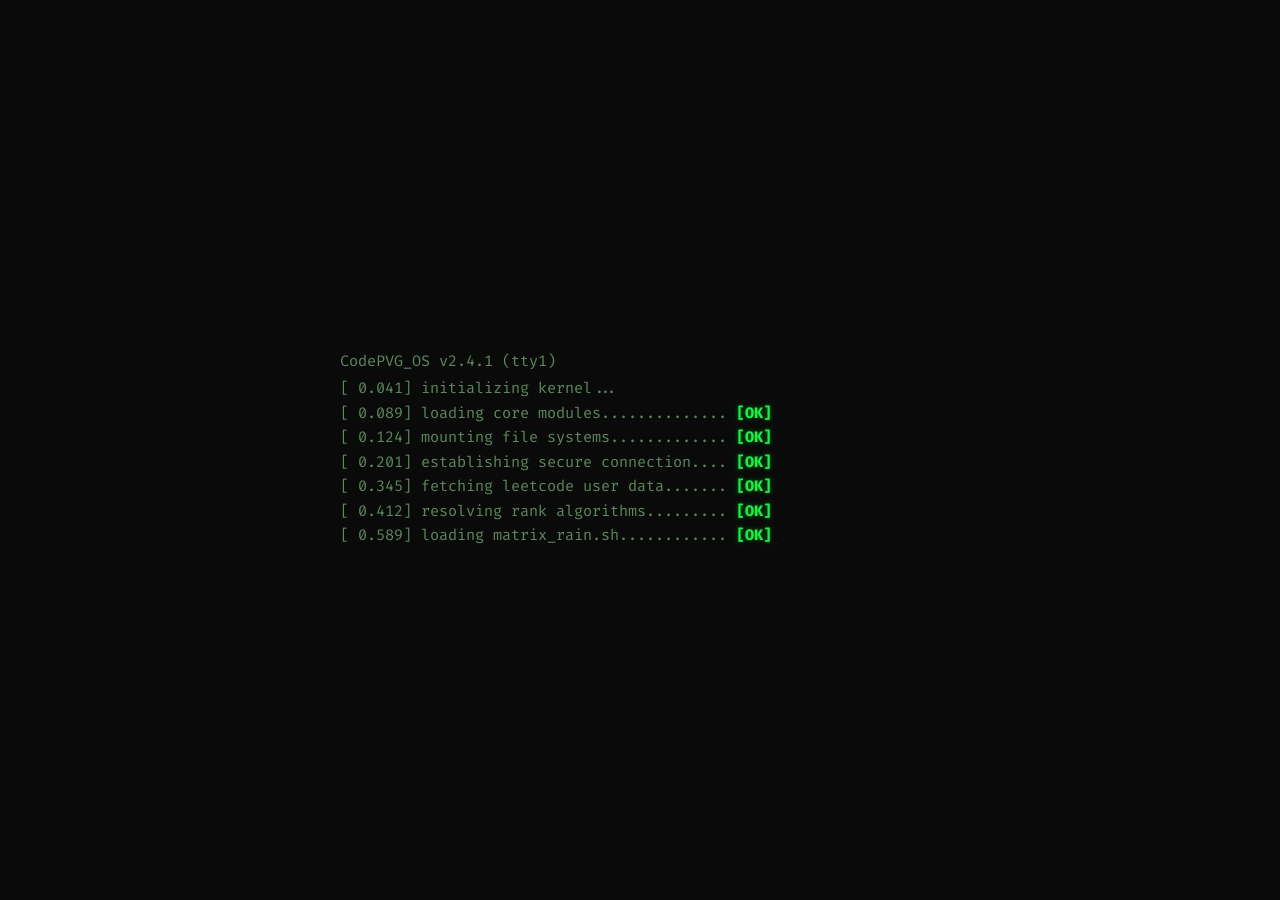
==== commit 3aebe6a0: "Add boot sequence simulation on index page" ====
--- a/frontend/index.html
+++ b/frontend/index.html
@@ -7,7 +7,9 @@
     <title>CodePVG — LeetCode Leaderboard</title>
     <link rel="preconnect" href="https://fonts.googleapis.com">
     <link rel="preconnect" href="https://fonts.gstatic.com" crossorigin>
-    <link href="https://fonts.googleapis.com/css2?family=Fira+Code:wght@400;500;600;700&family=Space+Mono:wght@400;700&display=swap" rel="stylesheet">
+    <link
+        href="https://fonts.googleapis.com/css2?family=Fira+Code:wght@400;500;600;700&family=Space+Mono:wght@400;700&display=swap"
+        rel="stylesheet">
     <link rel="stylesheet" href="styles/main.css">
     <link rel="icon" type="image/png" href="assets/logo.png">
 </head>
@@ -44,6 +46,7 @@
             </div>
         </div>
     </main>
+    <script src="js/boot.js"></script>
 </body>
 
 </html>
--- a/frontend/styles/main.css
+++ b/frontend/styles/main.css
@@ -194,7 +194,6 @@
 .navbar .nav-logo {
   width: 28px;
   height: 28px;
-  filter: brightness(0) invert(1) sepia(1) saturate(5) hue-rotate(85deg);
 }
 
 .navbar .nav-title {
@@ -571,7 +570,7 @@
 .user-link {
   text-decoration: none;
   color: inherit;
-  border-bottom: 1px dashed rgba(0, 229, 255, 0.3);
+  border-bottom: 1px dotted var(--text-muted);
   transition: all 0.15s ease;
   padding: 1px 4px;
   display: inline-block;
@@ -583,17 +582,18 @@
 }
 
 .user-link:hover {
+  background: var(--cyan);
+  color: var(--bg);
+  border-bottom-style: solid;
   border-bottom-color: var(--cyan);
-  background: rgba(0, 229, 255, 0.08);
   border-radius: 2px;
-  color: #66f0ff;
 }
 
 .user-link:hover::after {
-  content: "↗";
-  font-size: 0.85em;
+  content: "_";
+  animation: blink 1s step-end infinite;
   font-weight: bold;
-  margin-left: 3px;
+  margin-left: 2px;
 }
 
 .easy   { color: #00ff41; }
@@ -623,7 +623,7 @@
 }
 
 .mobile-card:hover {
-  border-left-color: var(--amber);
+  border-left-color: var(--cyan);
 }
 
 .mobile-card-header {
@@ -985,6 +985,14 @@
   border: 1px solid;
 }
 
+.contact-btn::before {
+  content: '[ ';
+}
+
+.contact-btn::after {
+  content: ' ]';
+}
+
 .linkedin-btn {
   background: rgba(0, 119, 181, 0.1);
   color: #38bdf8;
@@ -1093,13 +1101,25 @@
   }
 
   .tabs {
-    flex-wrap: wrap;
+    display: grid;
+    grid-template-columns: 1fr 1fr;
+    width: 100%;
     border-radius: 4px;
+    margin: 1rem auto;
   }
 
   .tab {
-    padding: 0.45rem 0.9rem;
+    padding: 0.6rem;
     font-size: 0.75rem;
+    border-bottom: 1px solid var(--border);
+  }
+
+  .tab:nth-child(even) {
+    border-right: none;
+  }
+
+  .tab:nth-last-child(-n+2) {
+    border-bottom: none;
   }
 
   .page-title {
@@ -1233,7 +1253,6 @@
 .footer-logo {
   width: 28px;
   height: 28px;
-  filter: brightness(0) invert(1) sepia(1) saturate(5) hue-rotate(85deg);
 }
 
 .brand-row h2 {
@@ -1368,4 +1387,48 @@
     grid-column: 1 / -1;
     justify-self: center;
   }
+}
+
+/* ── Boot Sequence Overlay ── */
+.boot-overlay {
+  position: fixed;
+  inset: 0;
+  background: var(--bg);
+  z-index: 99999;
+  padding: 2rem;
+  font-family: 'Fira Code', monospace;
+  font-size: 0.95rem;
+  color: var(--text-dim);
+  overflow-y: auto;
+  display: flex;
+  justify-content: center;
+  align-items: center;
+  transition: opacity 0.4s ease-out, transform 0.4s ease-out;
+}
+
+.boot-inner {
+  width: 100%;
+  max-width: 600px;
+  display: flex;
+  flex-direction: column;
+  align-items: flex-start;
+}
+
+.boot-overlay.fade-out {
+  opacity: 0;
+  transform: scale(1.02);
+  pointer-events: none;
+}
+
+.boot-line {
+  margin-bottom: 0.2rem;
+  line-height: 1.4;
+  word-break: break-all;
+  animation: typing 0.1s steps(40, end);
+}
+
+.boot-ok {
+  color: var(--green);
+  font-weight: 700;
+  text-shadow: 0 0 5px rgba(0, 255, 65, 0.4);
 }
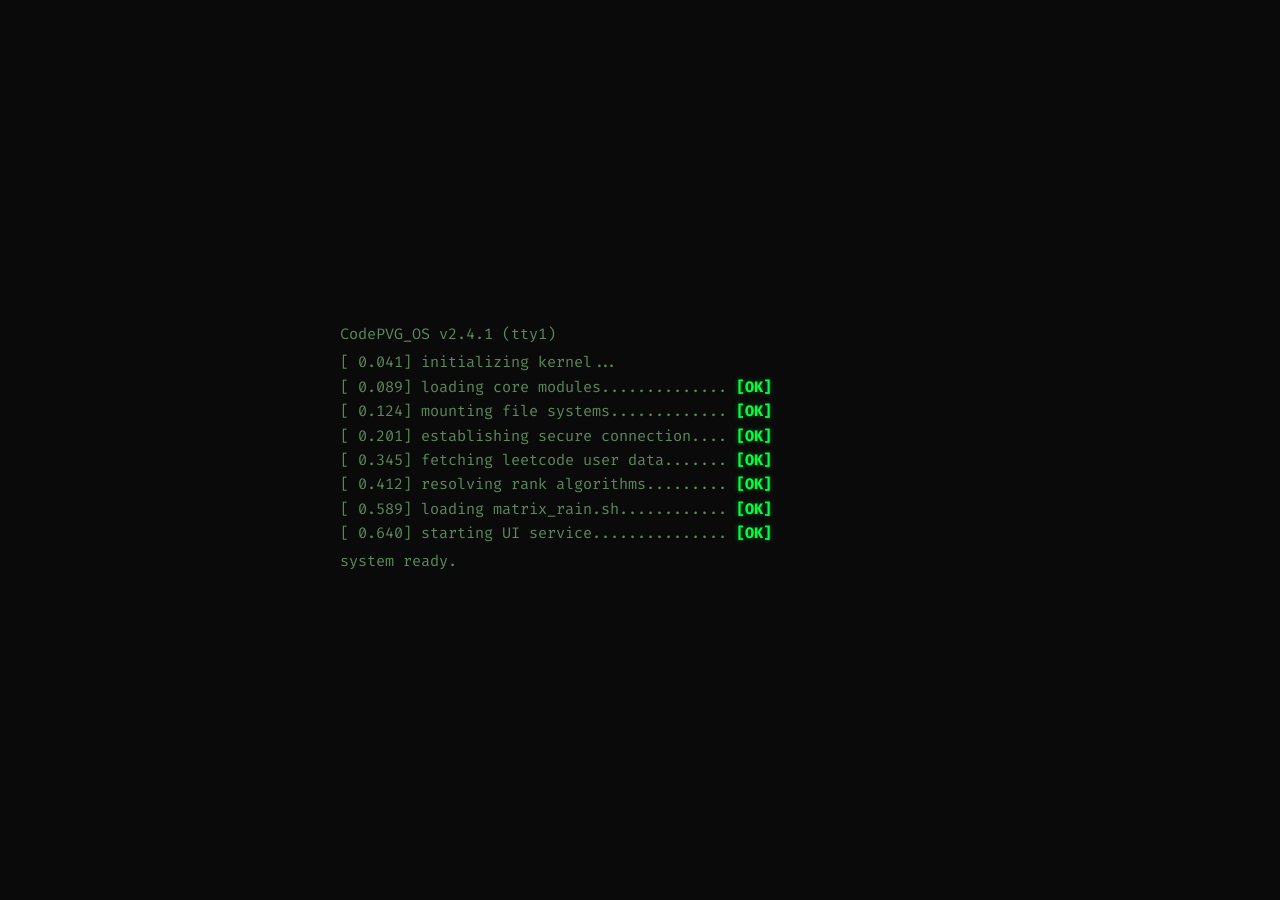
==== commit 3de4061f: "Add effects to index page" ====
--- a/frontend/index.html
+++ b/frontend/index.html
@@ -15,38 +15,61 @@
 </head>
 
 <body>
+    <canvas id="matrix-canvas"></canvas>
     <main class="hero">
         <div class="hero-content">
-            <p style="color: var(--text-muted); font-size: 0.82rem; margin-bottom: 1rem;">
-                $ cat /home/codepvg/welcome.txt
-            </p>
+            <h1 class="hero-title decryption-title" data-target="CodePVG Leaderboard">
+                <span>CodePVG Leaderboard</span><span class="cursor blink">_</span>
+            </h1>
 
-            <h1 class="hero-title">CodePVG<br>Leaderboard</h1>
-
-            <p class="hero-subtitle">
+            <p class="hero-subtitle" style="margin-bottom: 2.5rem;">
                 > solve problems. climb ranks. repeat daily.<br>
                 > your leetcode grind, tracked & ranked.
             </p>
 
-            <div class="hero-buttons">
-                <a href="/leaderboard" class="btn btn-primary">
-                    view_leaderboard
-                </a>
-                <a href="/registration" class="btn btn-secondary">
-                    register_now
-                </a>
+            <div class="mock-shell">
+                <div class="shell-line hidden" id="cmd-1">
+                    <span class="prompt">guest@codepvg:~$</span> <span class="typing-text" data-cmd="cat /home/codepvg/README.md"></span>
+                </div>
+                
+                <div class="shell-output hidden" id="out-1">
+                    <div class="hero-description" style="margin: 0; max-width: 100%;">
+                        <p>
+                            An open leaderboard for all PVG students grinding LeetCode. We auto-track your daily,
+                            weekly, and overall progress — awarding points based on difficulty.
+                            Join the community, climb the ranks, and watch yourself level up.
+                        </p>
+                    </div>
+                </div>
+                
+                <div class="shell-line hidden" id="cmd-2">
+                    <span class="prompt">guest@codepvg:~$</span> <span class="typing-text" data-cmd="./show_options.sh"></span>
+                </div>
+                
+                <div class="shell-output hidden" id="out-2">
+                    <div class="hero-buttons" style="margin-top: 1rem;">
+                        <a href="/leaderboard" class="btn btn-primary">
+                            view_leaderboard
+                        </a>
+                        <a href="/registration" class="btn btn-secondary">
+                            register_now
+                        </a>
+                    </div>
+                </div>
             </div>
 
-            <div class="hero-description">
-                <p>
-                    An open leaderboard for all PVG students grinding LeetCode. We auto-track your daily,
-                    weekly, and overall progress — awarding points based on difficulty.
-                    Join the community, climb the ranks, and watch yourself level up.
-                </p>
+            <!-- Live Activity Feed -->
+            <div class="live-feed hidden">
+                <div class="live-feed-header">tail -f /var/log/leetcode_sync.log</div>
+                <div class="live-feed-content" id="live-feed-content">
+                    <!-- Populated dynamically by JS -->
+                </div>
             </div>
         </div>
     </main>
     <script src="js/boot.js"></script>
+    <script src="js/hero_fx.js"></script>
+    <script src="js/matrix.js"></script>
 </body>
 
 </html>
--- a/frontend/styles/main.css
+++ b/frontend/styles/main.css
@@ -270,7 +270,7 @@
 .hero {
   min-height: 100vh;
   width: 100%;
-  background: var(--bg);
+  background: transparent;
   position: relative;
   display: flex;
   flex-direction: column;
@@ -281,22 +281,16 @@
   overflow: hidden;
 }
 
-/* Matrix rain columns */
-.hero::before {
-  content: '01001100 01100101 01100101 01110100 01000011 01101111 01100100 01100101';
-  position: absolute;
+/* Matrix Canvas Layer */
+#matrix-canvas {
+  position: fixed;
   top: 0;
   left: 0;
-  right: 0;
-  bottom: 0;
-  font-family: 'Fira Code', monospace;
-  font-size: 10px;
-  color: rgba(0, 255, 65, 0.04);
-  word-break: break-all;
-  line-height: 1.4;
-  overflow: hidden;
+  width: 100vw;
+  height: 100vh;
   pointer-events: none;
-  padding: 20px;
+  z-index: -1;
+  opacity: 0.6;
 }
 
 .hero-content {
@@ -306,6 +300,11 @@
   width: 100%;
   margin: 0 auto;
   animation: fadeIn 0.8s ease-out;
+  background: var(--bg-surface);
+  border: 1px solid var(--border-bright);
+  padding: 2.5rem;
+  border-radius: 6px;
+  box-shadow: 0 0 30px rgba(0, 255, 65, 0.05), inset 0 0 60px rgba(0, 255, 65, 0.02);
 }
 
 .hero-title {
@@ -425,7 +424,7 @@
 /* ── Page Content ── */
 .page {
   min-height: 100vh;
-  background: var(--bg);
+  background: transparent;
   color: var(--text);
   padding: 2rem 1rem;
   animation: fadeIn 0.4s ease-out;
@@ -1431,4 +1430,86 @@
   color: var(--green);
   font-weight: 700;
   text-shadow: 0 0 5px rgba(0, 255, 65, 0.4);
+}
+
+/* ── Mock Shell & Live Feed ── */
+.mock-shell {
+  margin-top: 1.5rem;
+  text-align: left;
+}
+
+.shell-line {
+  margin-bottom: 0.75rem;
+  font-family: 'Fira Code', monospace;
+  font-size: 0.9rem;
+  color: var(--text-dim);
+}
+
+.shell-line.hidden, .shell-output.hidden {
+  display: none !important;
+}
+
+.prompt {
+  color: var(--green);
+  font-weight: 600;
+  margin-right: 8px;
+}
+
+.typing-text {
+  color: var(--cyan);
+}
+
+.shell-output {
+  margin-left: 1rem;
+  padding-left: 1rem;
+  border-left: 2px solid var(--border);
+  margin-bottom: 1.5rem;
+  opacity: 0;
+}
+
+/* ── Live Feed ── */
+.live-feed {
+  margin-top: 3rem;
+  background: rgba(0,0,0,0.4);
+  border: 1px solid var(--border);
+  border-radius: 4px;
+  overflow: hidden;
+  text-align: left;
+  opacity: 0;
+}
+
+.live-feed-header {
+  background: var(--bg);
+  padding: 0.4rem 0.8rem;
+  font-family: 'Space Mono', monospace;
+  font-size: 0.75rem;
+  color: var(--text-muted);
+  border-bottom: 1px solid var(--border);
+}
+
+.live-feed-content {
+  padding: 0.8rem;
+  height: 120px;
+  overflow-y: auto;
+  font-family: 'Fira Code', monospace;
+  font-size: 0.75rem;
+  color: var(--green-dim);
+  display: flex;
+  flex-direction: column;
+  justify-content: flex-end;
+}
+
+.feed-log-line {
+  margin-bottom: 0.3rem;
+  animation: slideUpFade 0.3s ease-out;
+}
+
+.feed-time {
+  color: var(--text-muted);
+  margin-right: 6px;
+}
+
+@keyframes slideUpFade {
+  from { opacity: 0; transform: translateY(5px); }
+  to { opacity: 1; transform: translateY(0); }
 }
